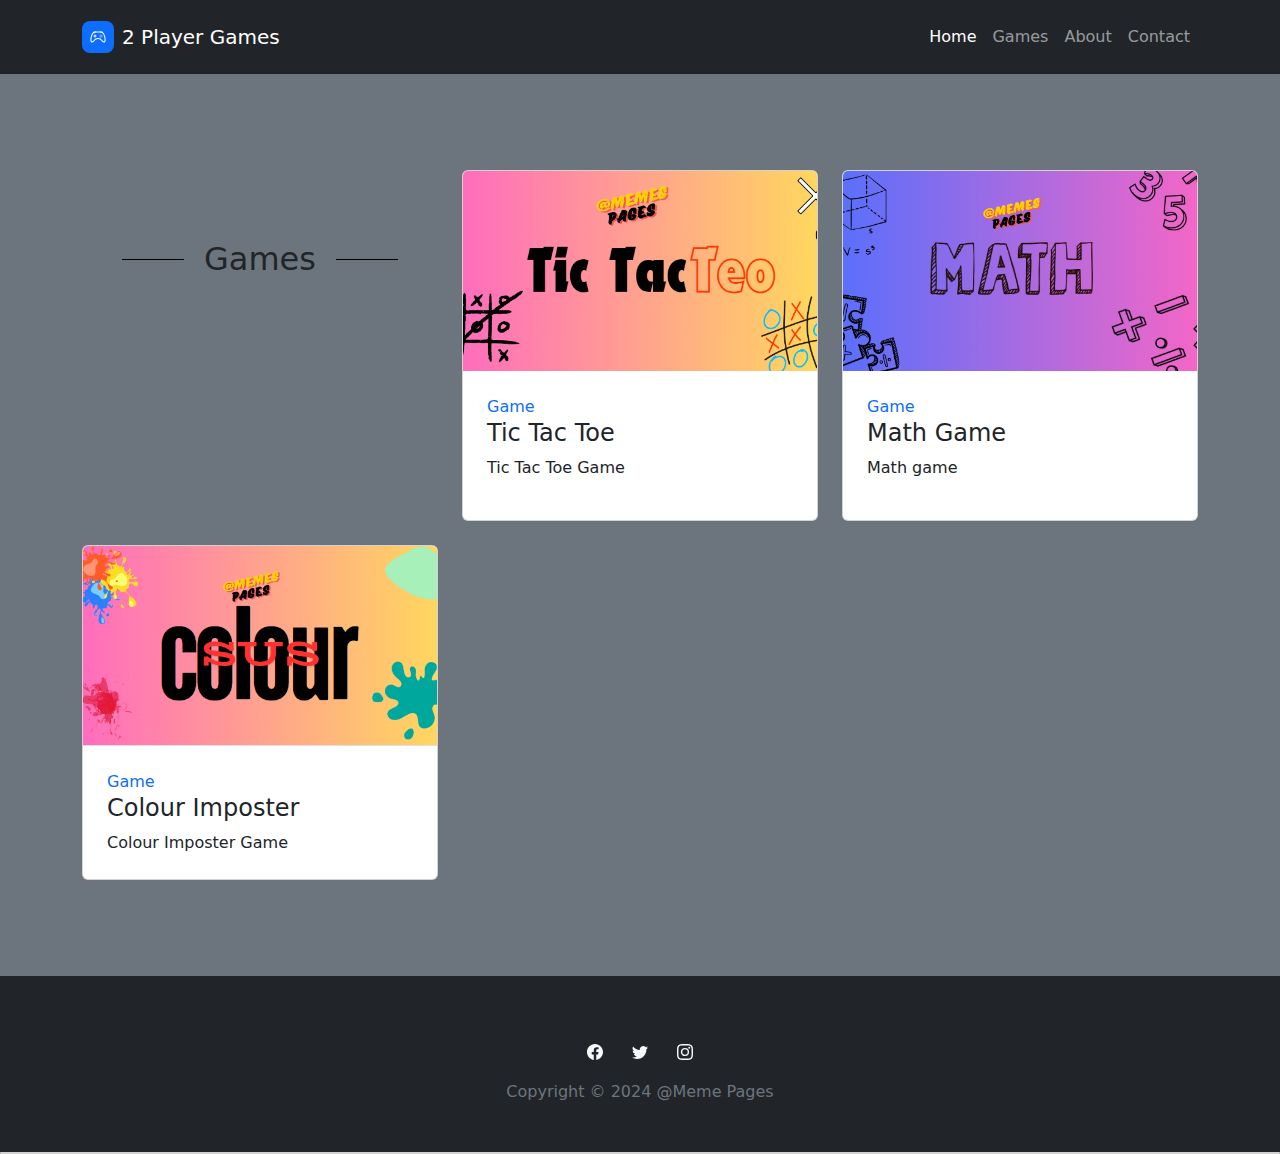
==== Games.html @ 0ecfd5aa "Add files via upload" ====
<!DOCTYPE html>
<html lang="en">

<head>
    <meta charset="utf-8">
    <meta name="viewport" content="width=device-width, initial-scale=1.0, shrink-to-fit=no">
    <title>2 Player Game</title>
    <link rel="stylesheet" href="assets/bootstrap/css/bootstrap.min.css">
    <link rel="stylesheet" href="assets/css/Articles-Cards-images.css">
    <link rel="stylesheet" href="assets/css/divider-text-middle.css">
    <link rel="stylesheet" href="assets/css/Juvi---3-Bullets-Divider---Center-Grey.css">
    <link rel="stylesheet" href="assets/css/Navbar-Right-Links-Dark-icons.css">
</head>

<body class="bg-secondary">
    <nav class="navbar navbar-dark navbar-expand-md bg-dark py-3">
        <div class="container"><a class="navbar-brand d-flex align-items-center" href="#"><span class="bs-icon-sm bs-icon-rounded bs-icon-primary d-flex justify-content-center align-items-center me-2 bs-icon"><svg xmlns="http://www.w3.org/2000/svg" width="1em" height="1em" fill="currentColor" viewBox="0 0 16 16" class="bi bi-controller">
                        <path d="M11.5 6.027a.5.5 0 1 1-1 0 .5.5 0 0 1 1 0zm-1.5 1.5a.5.5 0 1 0 0-1 .5.5 0 0 0 0 1zm2.5-.5a.5.5 0 1 1-1 0 .5.5 0 0 1 1 0zm-1.5 1.5a.5.5 0 1 0 0-1 .5.5 0 0 0 0 1zm-6.5-3h1v1h1v1h-1v1h-1v-1h-1v-1h1v-1z"></path>
                        <path d="M3.051 3.26a.5.5 0 0 1 .354-.613l1.932-.518a.5.5 0 0 1 .62.39c.655-.079 1.35-.117 2.043-.117.72 0 1.443.041 2.12.126a.5.5 0 0 1 .622-.399l1.932.518a.5.5 0 0 1 .306.729c.14.09.266.19.373.297.408.408.78 1.05 1.095 1.772.32.733.599 1.591.805 2.466.206.875.34 1.78.364 2.606.024.816-.059 1.602-.328 2.21a1.42 1.42 0 0 1-1.445.83c-.636-.067-1.115-.394-1.513-.773-.245-.232-.496-.526-.739-.808-.126-.148-.25-.292-.368-.423-.728-.804-1.597-1.527-3.224-1.527-1.627 0-2.496.723-3.224 1.527-.119.131-.242.275-.368.423-.243.282-.494.575-.739.808-.398.38-.877.706-1.513.773a1.42 1.42 0 0 1-1.445-.83c-.27-.608-.352-1.395-.329-2.21.024-.826.16-1.73.365-2.606.206-.875.486-1.733.805-2.466.315-.722.687-1.364 1.094-1.772a2.34 2.34 0 0 1 .433-.335.504.504 0 0 1-.028-.079zm2.036.412c-.877.185-1.469.443-1.733.708-.276.276-.587.783-.885 1.465a13.748 13.748 0 0 0-.748 2.295 12.351 12.351 0 0 0-.339 2.406c-.022.755.062 1.368.243 1.776a.42.42 0 0 0 .426.24c.327-.034.61-.199.929-.502.212-.202.4-.423.615-.674.133-.156.276-.323.44-.504C4.861 9.969 5.978 9.027 8 9.027s3.139.942 3.965 1.855c.164.181.307.348.44.504.214.251.403.472.615.674.318.303.601.468.929.503a.42.42 0 0 0 .426-.241c.18-.408.265-1.02.243-1.776a12.354 12.354 0 0 0-.339-2.406 13.753 13.753 0 0 0-.748-2.295c-.298-.682-.61-1.19-.885-1.465-.264-.265-.856-.523-1.733-.708-.85-.179-1.877-.27-2.913-.27-1.036 0-2.063.091-2.913.27z"></path>
                    </svg></span><span>2 Player Games</span></a><button data-bs-toggle="collapse" class="navbar-toggler" data-bs-target="#navcol-5"><span class="visually-hidden">Toggle navigation</span><span class="navbar-toggler-icon"></span></button>
            <div class="collapse navbar-collapse" id="navcol-5">
                <ul class="navbar-nav ms-auto">
                    <li class="nav-item"><a class="nav-link active" href="index.html">Home</a></li>
                    <li class="nav-item"><a class="nav-link" href="Games.html">Games</a></li>
                    <li class="nav-item"><a class="nav-link" href="About.html">About</a></li>
                    <li class="nav-item"><a class="nav-link" href="Contact.html">Contact</a></li>
                </ul>
            </div>
        </div>
    </nav>
    <section class="py-4 py-xl-5">
        <div class="container py-4 py-xl-5">
            <div class="row gy-4 row-cols-1 row-cols-md-2 row-cols-xl-3">
                <div class="col">
                    <div style="text-align: center;">
                        <h2 class="divider-style"><span class="bg-secondary">Games</span></h2>
                    </div>
                </div>
                <div class="col">
                    <div class="card"><img class="card-img-top w-100 d-block fit-cover" style="height: 200px;" src="assets/img/Screenshot%20(1283).png">
                        <div class="card-body p-4">
                            <p class="text-primary card-text mb-0">Game</p>
                            <h4 class="card-title">Tic Tac Toe</h4>
                            <p class="card-text">Tic Tac Toe Game</p>
                            <div class="d-flex"></div>
                        </div>
                    </div>
                </div>
                <div class="col">
                    <div class="card"><img class="card-img-top w-100 d-block fit-cover" style="height: 200px;" src="assets/img/1.png">
                        <div class="card-body p-4">
                            <p class="text-primary card-text mb-0">Game</p>
                            <h4 class="card-title">Math Game</h4>
                            <p class="card-text">Math game&nbsp;</p>
                            <div class="d-flex"></div>
                        </div>
                    </div>
                </div>
                <div class="col">
                    <div class="card"><img class="card-img-top w-100 d-block fit-cover" style="height: 200px;" src="assets/img/2.png">
                        <div class="card-body p-4">
                            <p class="text-primary card-text mb-0">Game</p>
                            <h4 class="card-title">Colour Imposter</h4>
                            <p class="card-text">Colour Imposter Game</p>
                        </div>
                    </div>
                </div>
            </div>
        </div>
    </section>
    <footer class="text-center bg-dark">
        <div class="container text-white py-4 py-lg-5">
            <ul class="list-inline"></ul>
            <ul class="list-inline">
                <li class="list-inline-item me-4"><svg xmlns="http://www.w3.org/2000/svg" width="1em" height="1em" fill="currentColor" viewBox="0 0 16 16" class="bi bi-facebook text-light">
                        <path d="M16 8.049c0-4.446-3.582-8.05-8-8.05C3.58 0-.002 3.603-.002 8.05c0 4.017 2.926 7.347 6.75 7.951v-5.625h-2.03V8.05H6.75V6.275c0-2.017 1.195-3.131 3.022-3.131.876 0 1.791.157 1.791.157v1.98h-1.009c-.993 0-1.303.621-1.303 1.258v1.51h2.218l-.354 2.326H9.25V16c3.824-.604 6.75-3.934 6.75-7.951z"></path>
                    </svg></li>
                <li class="list-inline-item me-4"><svg xmlns="http://www.w3.org/2000/svg" width="1em" height="1em" fill="currentColor" viewBox="0 0 16 16" class="bi bi-twitter text-light">
                        <path d="M5.026 15c6.038 0 9.341-5.003 9.341-9.334 0-.14 0-.282-.006-.422A6.685 6.685 0 0 0 16 3.542a6.658 6.658 0 0 1-1.889.518 3.301 3.301 0 0 0 1.447-1.817 6.533 6.533 0 0 1-2.087.793A3.286 3.286 0 0 0 7.875 6.03a9.325 9.325 0 0 1-6.767-3.429 3.289 3.289 0 0 0 1.018 4.382A3.323 3.323 0 0 1 .64 6.575v.045a3.288 3.288 0 0 0 2.632 3.218 3.203 3.203 0 0 1-.865.115 3.23 3.23 0 0 1-.614-.057 3.283 3.283 0 0 0 3.067 2.277A6.588 6.588 0 0 1 .78 13.58a6.32 6.32 0 0 1-.78-.045A9.344 9.344 0 0 0 5.026 15z"></path>
                    </svg></li>
                <li class="list-inline-item"><svg xmlns="http://www.w3.org/2000/svg" width="1em" height="1em" fill="currentColor" viewBox="0 0 16 16" class="bi bi-instagram text-light">
                        <path d="M8 0C5.829 0 5.556.01 4.703.048 3.85.088 3.269.222 2.76.42a3.917 3.917 0 0 0-1.417.923A3.927 3.927 0 0 0 .42 2.76C.222 3.268.087 3.85.048 4.7.01 5.555 0 5.827 0 8.001c0 2.172.01 2.444.048 3.297.04.852.174 1.433.372 1.942.205.526.478.972.923 1.417.444.445.89.719 1.416.923.51.198 1.09.333 1.942.372C5.555 15.99 5.827 16 8 16s2.444-.01 3.298-.048c.851-.04 1.434-.174 1.943-.372a3.916 3.916 0 0 0 1.416-.923c.445-.445.718-.891.923-1.417.197-.509.332-1.09.372-1.942C15.99 10.445 16 10.173 16 8s-.01-2.445-.048-3.299c-.04-.851-.175-1.433-.372-1.941a3.926 3.926 0 0 0-.923-1.417A3.911 3.911 0 0 0 13.24.42c-.51-.198-1.092-.333-1.943-.372C10.443.01 10.172 0 7.998 0h.003zm-.717 1.442h.718c2.136 0 2.389.007 3.232.046.78.035 1.204.166 1.486.275.373.145.64.319.92.599.28.28.453.546.598.92.11.281.24.705.275 1.485.039.843.047 1.096.047 3.231s-.008 2.389-.047 3.232c-.035.78-.166 1.203-.275 1.485a2.47 2.47 0 0 1-.599.919c-.28.28-.546.453-.92.598-.28.11-.704.24-1.485.276-.843.038-1.096.047-3.232.047s-2.39-.009-3.233-.047c-.78-.036-1.203-.166-1.485-.276a2.478 2.478 0 0 1-.92-.598 2.48 2.48 0 0 1-.6-.92c-.109-.281-.24-.705-.275-1.485-.038-.843-.046-1.096-.046-3.233 0-2.136.008-2.388.046-3.231.036-.78.166-1.204.276-1.486.145-.373.319-.64.599-.92.28-.28.546-.453.92-.598.282-.11.705-.24 1.485-.276.738-.034 1.024-.044 2.515-.045v.002zm4.988 1.328a.96.96 0 1 0 0 1.92.96.96 0 0 0 0-1.92zm-4.27 1.122a4.109 4.109 0 1 0 0 8.217 4.109 4.109 0 0 0 0-8.217zm0 1.441a2.667 2.667 0 1 1 0 5.334 2.667 2.667 0 0 1 0-5.334z"></path>
                    </svg></li>
            </ul>
            <p class="text-muted mb-0">Copyright © 2024 @Meme Pages</p>
        </div>
    </footer>
    <div class="card"></div>
    <script src="assets/bootstrap/js/bootstrap.min.js"></script>
</body>

</html>
---- assets/css/Articles-Cards-images.css ----
.fit-cover {
  object-fit: cover;
}
---- assets/css/divider-text-middle.css ----
.divider-style {
  margin-top: 70px;
  position: relative;
  margin-right: 40px;
  margin-left: 40px;
}

.divider-style span {
  background: #fff;
  padding: 0 20px;
  position: relative;
  z-index: 5;
}

.divider-style:before {
  content: "";
  display: block;
  border-top: solid 1px black;
  width: 100%;
  height: 1px;
  position: absolute;
  top: 50%;
  z-index: 1;
}
---- assets/css/Juvi---3-Bullets-Divider---Center-Grey.css ----
* {
  margin: 0;
}

.divider-75 {
  width: 100%;
  height: 15px;
  background: url(../../assets/img/divider-100.png);
  display: block;
  margin: 20px auto 20px auto;
  background-size: contain;
  background-repeat: no-repeat;
  background-position: center;
}
---- assets/css/Navbar-Right-Links-Dark-icons.css ----
.bs-icon {
  --bs-icon-size: .75rem;
  display: flex;
  flex-shrink: 0;
  justify-content: center;
  align-items: center;
  font-size: var(--bs-icon-size);
  width: calc(var(--bs-icon-size) * 2);
  height: calc(var(--bs-icon-size) * 2);
  color: var(--bs-primary);
}

.bs-icon-xs {
  --bs-icon-size: 1rem;
  width: calc(var(--bs-icon-size) * 1.5);
  height: calc(var(--bs-icon-size) * 1.5);
}

.bs-icon-sm {
  --bs-icon-size: 1rem;
}

.bs-icon-md {
  --bs-icon-size: 1.5rem;
}

.bs-icon-lg {
  --bs-icon-size: 2rem;
}

.bs-icon-xl {
  --bs-icon-size: 2.5rem;
}

.bs-icon.bs-icon-primary {
  color: var(--bs-white);
  background: var(--bs-primary);
}

.bs-icon.bs-icon-primary-light {
  color: var(--bs-primary);
  background: rgba(var(--bs-primary-rgb), .2);
}

.bs-icon.bs-icon-semi-white {
  color: var(--bs-primary);
  background: rgba(255, 255, 255, .5);
}

.bs-icon.bs-icon-rounded {
  border-radius: .5rem;
}

.bs-icon.bs-icon-circle {
  border-radius: 50%;
}
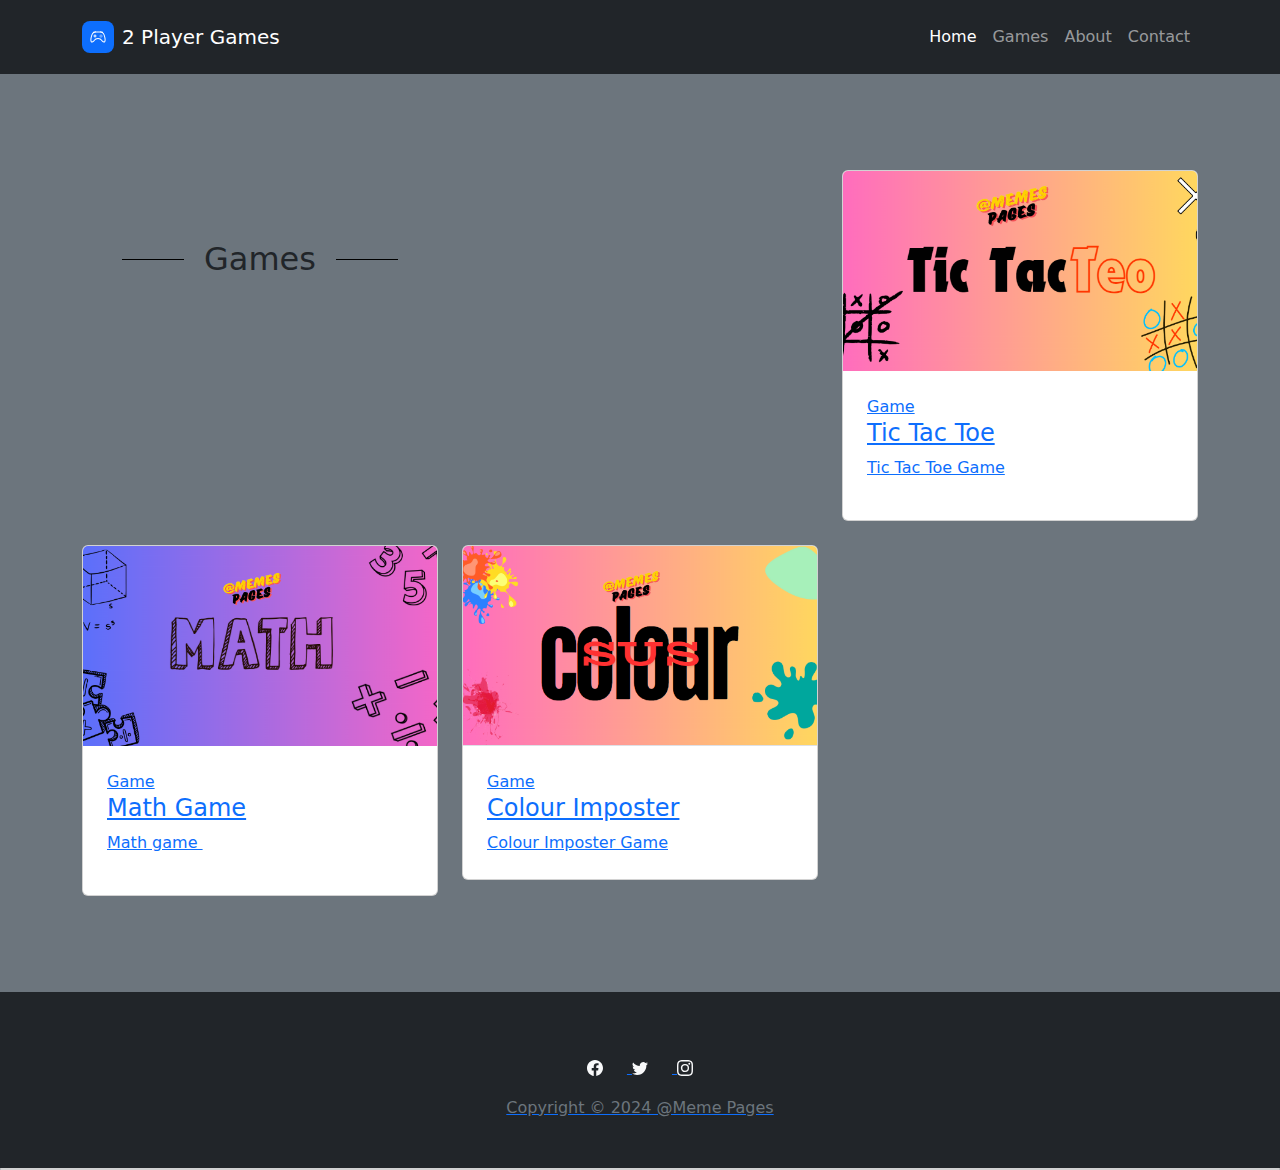
==== commit d4c59787: "Update Games.html" ====
--- a/Games.html
+++ b/Games.html
@@ -35,7 +35,7 @@
                     <div style="text-align: center;">
                         <h2 class="divider-style"><span class="bg-secondary">Games</span></h2>
                     </div>
-                </div>
+                </div><a href="Games/Tic Tac Toe/Tic-Tac-Toe.html">
                 <div class="col">
                     <div class="card"><img class="card-img-top w-100 d-block fit-cover" style="height: 200px;" src="assets/img/Screenshot%20(1283).png">
                         <div class="card-body p-4">
@@ -44,8 +44,8 @@
                             <p class="card-text">Tic Tac Toe Game</p>
                             <div class="d-flex"></div>
                         </div>
-                    </div>
-                </div>
+                    </div></a>
+                </div><a href="Games/Math Game/Math-Game.html">
                 <div class="col">
                     <div class="card"><img class="card-img-top w-100 d-block fit-cover" style="height: 200px;" src="assets/img/1.png">
                         <div class="card-body p-4">
@@ -55,7 +55,8 @@
                             <div class="d-flex"></div>
                         </div>
                     </div>
-                </div>
+                </div></a>
+    <a href="Games/Imposter/SuS.html">
                 <div class="col">
                     <div class="card"><img class="card-img-top w-100 d-block fit-cover" style="height: 200px;" src="assets/img/2.png">
                         <div class="card-body p-4">
@@ -89,4 +90,4 @@
     <script src="assets/bootstrap/js/bootstrap.min.js"></script>
 </body>
 
-</html>+</html>
